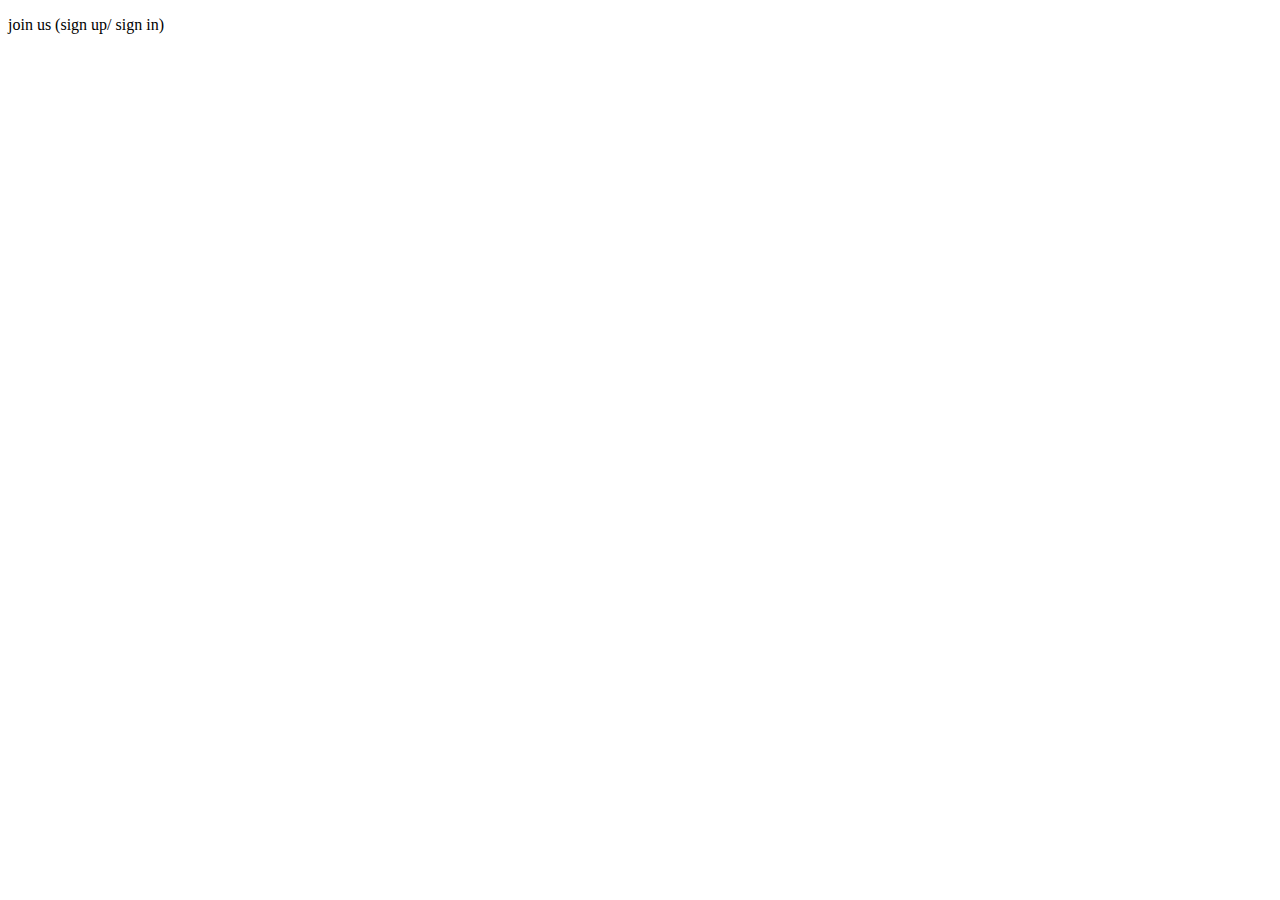
==== joinus/joinus.html @ c8d42074 "upload" ====
<!DOCTYPE html>
<html lang="en">
<head>
    <meta charset="UTF-8">
    <meta http-equiv="X-UA-Compatible" content="IE=edge">
    <meta name="viewport" content="width=device-width, initial-scale=1.0">
    <title>Join us</title>
</head>
<body>
    <p>join us (sign up/ sign in)</p>
    
</body>
</html>
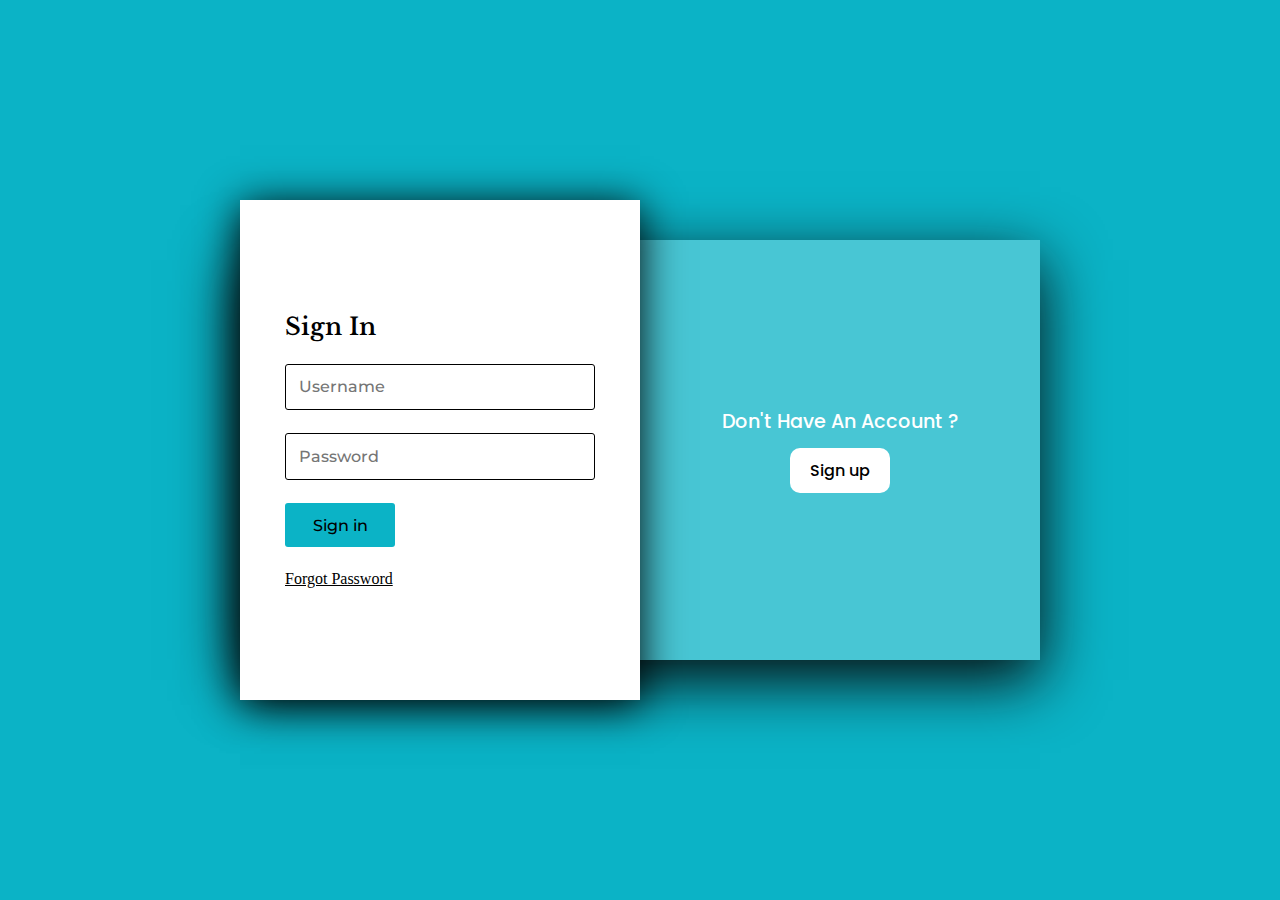
==== commit 81908777: "upload" ====
--- a/joinus/joinus.html
+++ b/joinus/joinus.html
@@ -1,13 +1,101 @@
 <!DOCTYPE html>
 <html lang="en">
+
 <head>
     <meta charset="UTF-8">
     <meta http-equiv="X-UA-Compatible" content="IE=edge">
     <meta name="viewport" content="width=device-width, initial-scale=1.0">
-    <title>Join us</title>
+    <link rel="stylesheet" href="joinus.css">
+    <title>Join Us</title>
 </head>
-<body>
-    <p>join us (sign up/ sign in)</p>
-    
+
+<body oncontextmenu="return false;">
+    <!-- <p>hello </p> -->
+    <div class="container">
+        <div class="bluebg">
+            <div class="box_signin">
+                <h2>Allready Have An Account ?</h2>
+                <button class="sign_in_btn">Sign in</button>
+            </div>
+            <div class="box_signup">
+                <h2>Don't Have An Account ?</h2>
+                <button class="sign_up_btn">Sign up</button>
+            </div>
+        </div>
+        <div class="formbox">
+            <div class="form_signin">
+                <form>
+                    <h3>Sign In</h3>
+            
+                        <input type="text" placeholder="Username" id="username">
+                        <input type="password" placeholder="Password" id="password">
+                        <input type="submit" value="Sign in" id="submit">
+                        <a href="#" id="forgot">Forgot Password</a>
+                    
+                </form>
+            </div>
+
+            <div class="form_signup">
+                <form>
+                    <h3>Sign Up</h3>
+            
+                        <input type="text" placeholder="Username" id="username">
+                        <input type="mail" placeholder="Email I'd" id="mail">
+                        <input type="password" placeholder="Password" id="password">
+                        <input type="password" placeholder="Confirm Password" id="conpass">
+                        <input type="submit" value="Register" id="register">
+                        <!-- <a href="#" id="forgot">Forgot Password</a> -->
+                    
+                </form>
+            </div>
+
+
+        </div>
+    </div>
+
+
+    <!-- script -->
+    <script>
+        const sign_in_btn=document.querySelector('.sign_in_btn');
+        const sign_up_btn=document.querySelector('.sign_up_btn');
+        const formbox=document.querySelector('.formbox');
+        const body = document.querySelector('body');
+
+        sign_up_btn.onclick = function(){
+            formbox.classList.add('active');
+            body.classList.add('active')
+        }
+        sign_in_btn.onclick = function(){
+            formbox.classList.remove('active');
+            body.classList.remove('active')
+
+        }
+
+
+         // <!-- adding this for disable inspect element -->
+         document.onkeydown=function(e)
+            {
+                if(event.keyCode==123)
+                {
+
+                    return false;
+                }
+                if(e.ctrlKey && e.shiftKey && e.keyCode == 'I'.charCodeAt(0))
+                {
+                    return false;
+                }
+                if(e.ctrlKey && e.shiftKey && e.keyCode=='J'.charCodeAt(0))
+                {
+                    return false;
+                }
+                if(e.ctrlKey && e.keyCode=='U'.charCodeAt(0))
+                {
+                    return false;
+                }
+
+            }
+
+    </script>
 </body>
+
 </html>--- a/joinus/joinus.css
+++ b/joinus/joinus.css
@@ -0,0 +1,334 @@
+/* @import url('https://fonts.googleapis.com/css2?family=Libre+Baskerville:ital@1&display=swap'); */
+@import url('https://fonts.googleapis.com/css2?family=Libre+Baskerville&display=swap');
+@import url('https://fonts.googleapis.com/css2?family=Montserrat&display=swap');
+@import url('https://fonts.googleapis.com/css2?family=Poppins&display=swap');
+*{
+    padding: 0;
+    margin: 0;
+    box-sizing: border-box;
+
+}
+body
+{
+    /* border: 6px solid black; */
+    display: flex;
+    justify-content: center;
+    align-items: center;
+    min-height: 100vh;
+    width: 100%;
+    background-color: rgb(11, 179, 198);
+    transform: 0.5s;
+}
+.container
+{
+    /* border: 4px solid red; */
+    position: relative;
+    width: 800px;
+    height: 500px;
+    margin: 15px;
+    /* background-color: yellowgreen; */
+
+}
+.bluebg
+{
+    /* border: 2px solid rgb(0, 0, 0); */
+    top: 40px;
+    position: absolute;
+    width: 100%;
+    height: 420px;
+    display: flex;
+    justify-content: center;
+    align-items: center;
+    /* background-color: white; */
+    background: rgba(255,255,255,0.25);
+    /* box-shadow: 0 0 10px rgb(6, 64, 71); */
+    box-shadow: 0 20px 60px rgb(7, 7, 7);
+
+}
+.bluebg .box_signin{
+    /* border: 2.8px solid green; */
+    position: relative;
+    width: 50%;
+    height: 100%;
+    display: flex;
+    justify-content: center;
+    align-items: center;
+    flex-direction: column;
+
+}
+.bluebg .box_signup{
+    /* border: 2.8px solid green; */
+    position: relative;
+    width: 50%;
+    height: 100%;
+    display: flex;
+    justify-content: center;
+    align-items: center;
+    flex-direction: column;
+
+}
+.bluebg .box_signin h2{
+    /* border: 1px solid black; */
+    color: white;
+    font-size: 1.2em;
+    font-weight: 500;
+    margin-bottom: 12px;
+    font-family: 'Poppins', sans-serif;
+}
+.bluebg .box_signup h2{
+    /* border: 1px solid black; */
+    color: white;
+    font-size: 1.2em;
+    font-weight: 500;
+    margin-bottom: 12px;
+    font-family: 'Poppins', sans-serif;
+}
+.bluebg .box_signin button{
+    cursor: pointer;
+    padding: 10px 20px;
+    background: white;
+    color: black;
+    border: none;
+    font-size: 16px;
+    font-weight: 500;
+    border-radius: 10px;
+    font-family: 'Poppins', sans-serif;
+    outline: none;
+    /* border: none; */
+}
+.bluebg .box_signin button:hover{
+     background: rgb(241, 211, 211);
+
+}
+.bluebg .box_signup button{
+    cursor: pointer;
+    padding: 10px 20px;
+    background: white;
+    color: black;
+    border: none;
+    font-size: 16px;
+    font-weight: 500;
+    border-radius: 10px;
+    font-family: 'Poppins', sans-serif;
+    outline: none;
+
+}
+.bluebg .box_signup button:hover{
+    background: rgb(215, 241, 245); 
+}
+.formbox{
+    /* border: 3px solid blue; */
+    position: absolute;
+    top: 0;
+    left: 0;
+    width: 50%;
+    height: 100%;
+    background: white;
+    z-index: 1000;
+    display: flex;
+    justify-content: center;
+    align-items: center;
+    box-shadow: 0 5px 40px black;
+    transition: 0.5s ease-in-out;
+    overflow: hidden;
+
+}
+.formbox.active{
+    left: 50%;
+    /* z-index: 10000000000; */
+}
+body.active{
+    background: rgb(223, 13, 13);
+}
+
+.formbox .form_signin{
+    /* border: 2px solid black; */
+    position: absolute;
+    left: 0;
+    width: 100%;
+    padding: 45px;
+    transition: 0.5s;
+}
+.formbox .form_signin form{
+    /* border: 2px solid yellow; */
+    width: 100%;
+    display: flex;
+    flex-direction: column;
+}
+
+.formbox .form_signin form h3{
+    font-family: 'Libre Baskerville', serif;
+    font-size: 1.5em;
+    color: black;
+    font-weight: 600;
+    margin-bottom: 23px;
+}
+.formbox .form_signin form input{
+    /* border: 2px solid red; */
+    width: 100%;
+    margin-bottom: 23px;
+    padding: 12.8px;
+    outline: none;
+    font-size: 15.5px;
+    font-weight: 500;
+    border: 0.5px solid black;
+    border-radius: 3px;
+    font-family: 'Montserrat', sans-serif;
+
+    
+}
+.formbox .form_signin form #submit{
+    border: none;
+    cursor: pointer;
+    /* background-color: ; */
+    /* background: rgba(255,255,255,0.25); */
+    background-color: rgb(11, 179, 198);
+    color: black;
+    max-width: 110px;
+    outline: none;
+    /* font-family: 'Poppins', sans-serif; */
+    /* font-weight: 600; */
+    
+    
+}
+.formbox .form_signin form #submit:hover{
+    background:  rgb(78, 214, 230);
+    /* font-weight: 600; */
+}
+
+.formbox .form_signin form #forgot{
+    text-decoration: underline;
+    color: black;
+}
+.formbox .form_signin form #forgot:hover{
+    /* text-decoration: none; */
+    color: rgb(11, 179, 198);
+    text-decoration: underline;
+    letter-spacing: 1px;
+    /* font-weight: 600; */
+}
+/* signup  */
+.formbox.active .form_signin{
+    left: -100%;
+    transition-delay: 0s;
+    
+}
+.formbox .form_signin{
+    transition-delay: 0.25s;
+}
+
+
+
+
+
+/* this is for sign up  */
+.formbox .form_signup{
+    /* border: 2px solid black; */
+    position: absolute;
+    left: 0;
+    width: 100%;
+    padding: 45px;
+    transition: 0.5s;
+}
+.formbox .form_signup form{
+    /* border: 2px solid yellow; */
+    width: 100%;
+    display: flex;
+    flex-direction: column;
+}
+.formbox .form_signup form h3{
+    font-family: 'Libre Baskerville', serif;
+
+    font-size: 1.5em;
+    color: black;
+    font-weight: 600;
+    margin-bottom: 23px;
+}
+.formbox .form_signup form input{
+    /* border: 2px solid red; */
+    width: 100%;
+    margin-bottom: 23px;
+    padding: 12.8px;
+    outline: none;
+    font-size: 15.5px;
+    font-weight: 500;
+    border: 0.5px solid black;
+    border-radius: 3px;
+    /* z-index: 99999; */
+    font-family: 'Montserrat', sans-serif;
+
+    
+}
+.formbox .form_signup form #register{
+    border: none;
+    cursor: pointer;
+    /* background-color: ; */
+    /* background: rgba(255,255,255,0.25); */
+    background-color: rgb(228, 39, 32);
+    color: black;
+    max-width: 110px;
+    outline: none;
+    
+    
+    
+}
+.formbox .form_signup form #register:hover{
+    background: rgb(236, 99, 94);
+}
+.formbox .form_signup{
+    left: 100%;
+    transition-delay: 0s;
+}
+.formbox.active .form_signup{
+    left: 0;
+    transition-delay: 0.25s;
+}
+
+
+/* Responsive */
+@media(max-width: 991px)
+{
+    .container{
+        max-width: 400px;
+        height: 650px;
+        display: flex;
+        justify-content: center;
+        align-items: center;
+    }
+    .container .bluebg{
+        top: 0;
+        /* height: 500px; */
+        height: 100%;
+
+    }
+    .formbox{
+        width: 100%;
+        height: 500px;
+        top: 0;
+        box-shadow: none;
+
+    }
+    /* .formbox .form_signup{
+        width: 100%;
+        height: 500px;
+        top: 0;
+        box-shadow: none;
+    } */
+    .bluebg .box_signup{
+        position: absolute;
+        width: 100%;
+        height: 150px;
+        bottom: 0;
+    }
+    .bluebg .box_signin{
+        position: absolute;
+        width: 100%;
+        height: 150px;
+        top: 0;
+
+    }
+    .formbox.active{
+        left: 0;
+        top: 150px;
+    }
+}